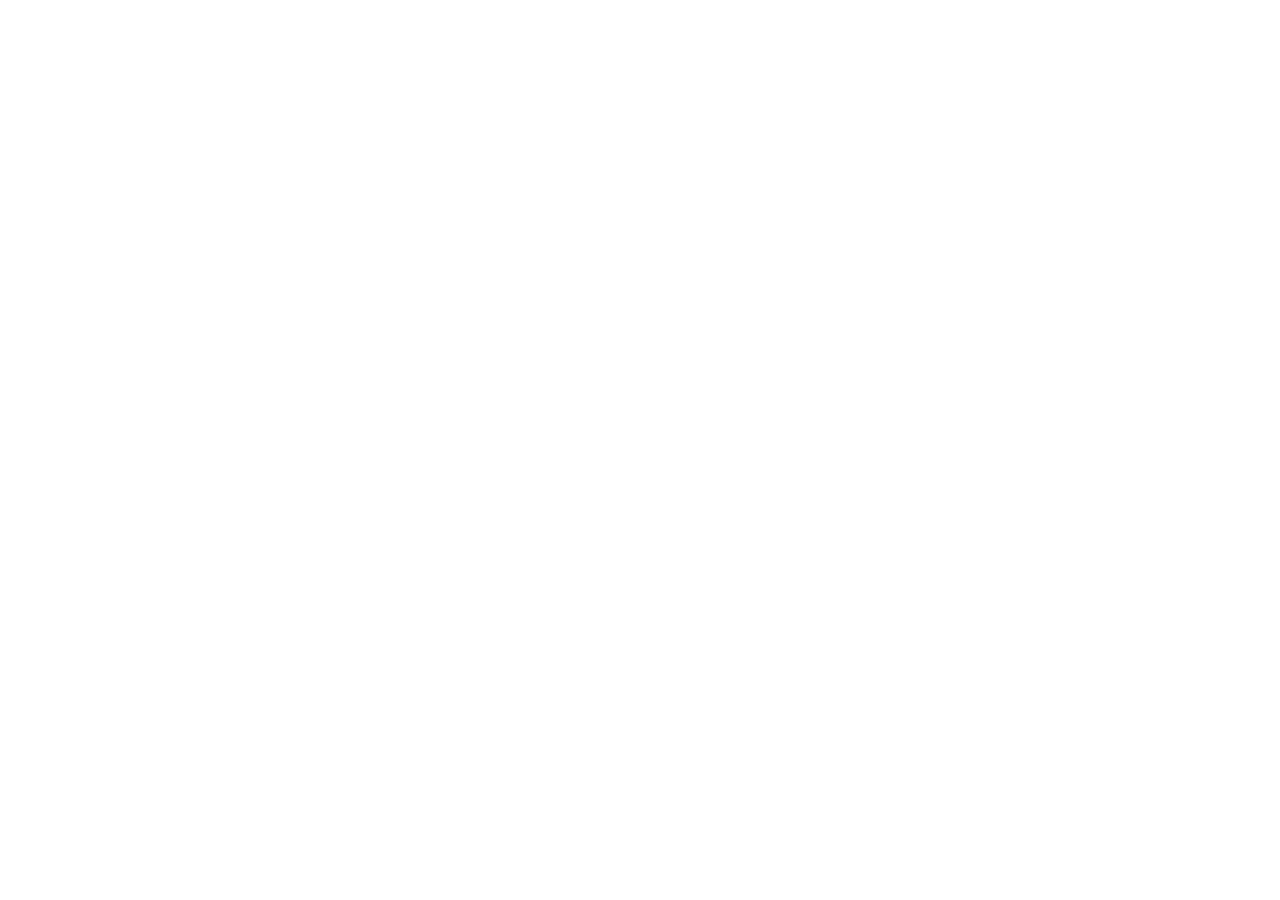
==== index.html @ cafd8a60 "add feature for player's choice to be added to an array" ====
<!DOCTYPE html>
<html lang="en">
<head>
	<meta charset="utf-8">
	<meta name="viewport" content="width=device-width, initial-scale=1.0, user-scalable=yes">
	<meta name="robots" content="follow, index">
	<meta name="description" content="Game Tic Tac Toe">
	<meta name="twitter:title" content="Tic Tac Toe">
	<meta name="twitter:description" content="This is the solution to The Project: Library on The Odin Project">
	<meta name="twitter:image" content="">
	<meta name="twitter:card" content="summary_large_image">
	<meta property="og:title" content="Game Tic Tac Toe">
	<meta property="og:description" content="This is the solution to The Project: Library on The Odin Project">
	<meta property="og:type" content="website">
	<meta property="og:url" content="">
	<meta property="og:image" content="">
	<meta property="og:image:width" content="1200">
	<meta property="og:image:height" content="600">
	<link rel="stylesheet" href="asset/css/style.css">
	<script defer src="asset/js/game.js"></script>
</head>
<body></body>
</html>
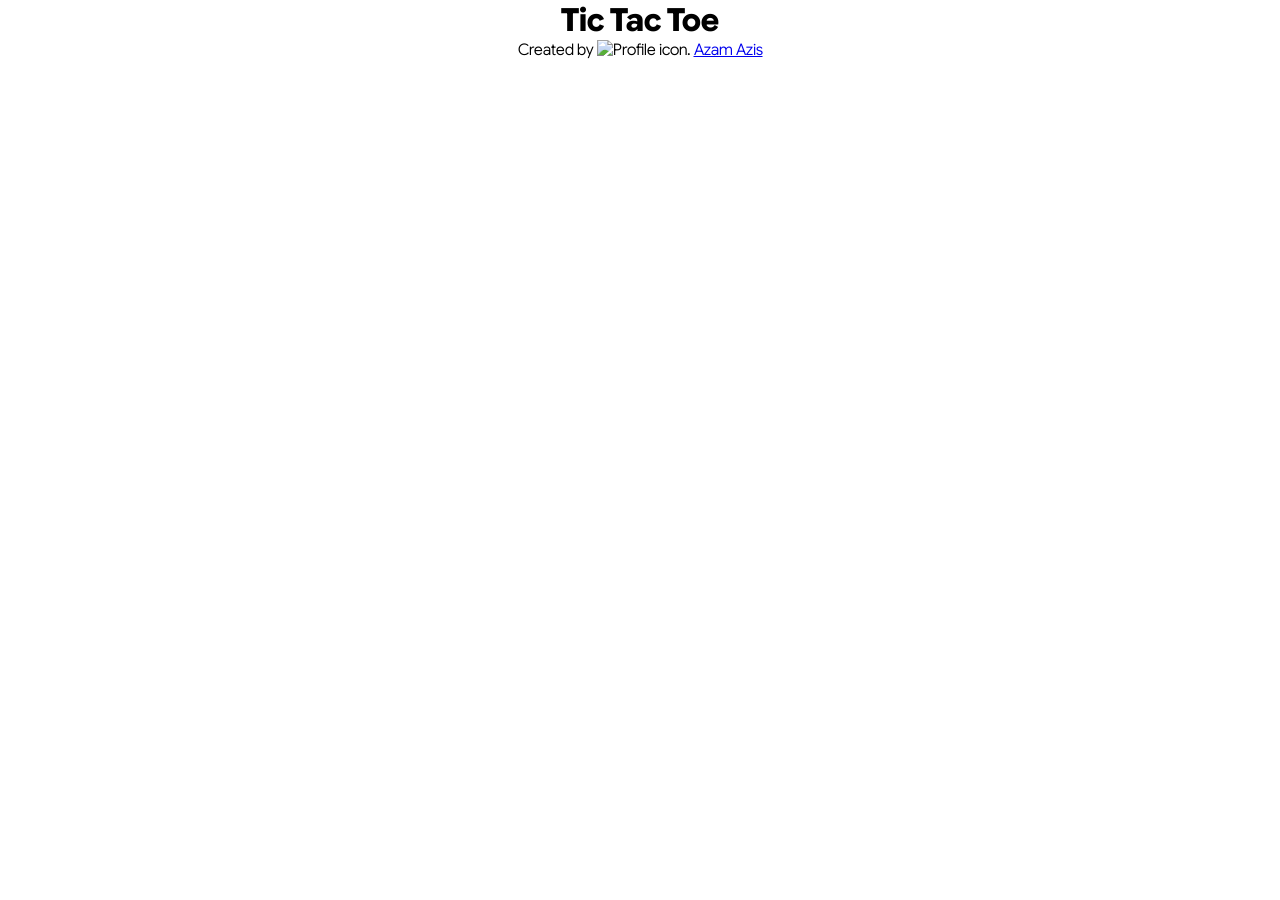
==== commit a4d22103: "add the tic tac toe game can be played on console and add some styles" ====
--- a/index.html
+++ b/index.html
@@ -17,7 +17,19 @@
 	<meta property="og:image:width" content="1200">
 	<meta property="og:image:height" content="600">
 	<link rel="stylesheet" href="asset/css/style.css">
-	<script defer src="asset/js/game.js"></script>
+	<script type="module" src="asset/js/main.js"></script>
 </head>
-<body></body>
+<body>
+	<header>
+		<h1 class="title">Tic Tac Toe</h1>
+	</header>
+	<main></main>
+	<footer>
+		<p>
+			Created by
+			<img class="icon" src="https://avatars.githubusercontent.com/u/143481447?v=4" alt="Profile icon.">
+			<a class="link" href="https://github.com/AzamAzis" target="_blank">Azam Azis</a>
+		</p>
+	</footer>
+</body>
 </html>
--- a/asset/css/style.css
+++ b/asset/css/style.css
@@ -0,0 +1 @@
+@import "./reset.css";
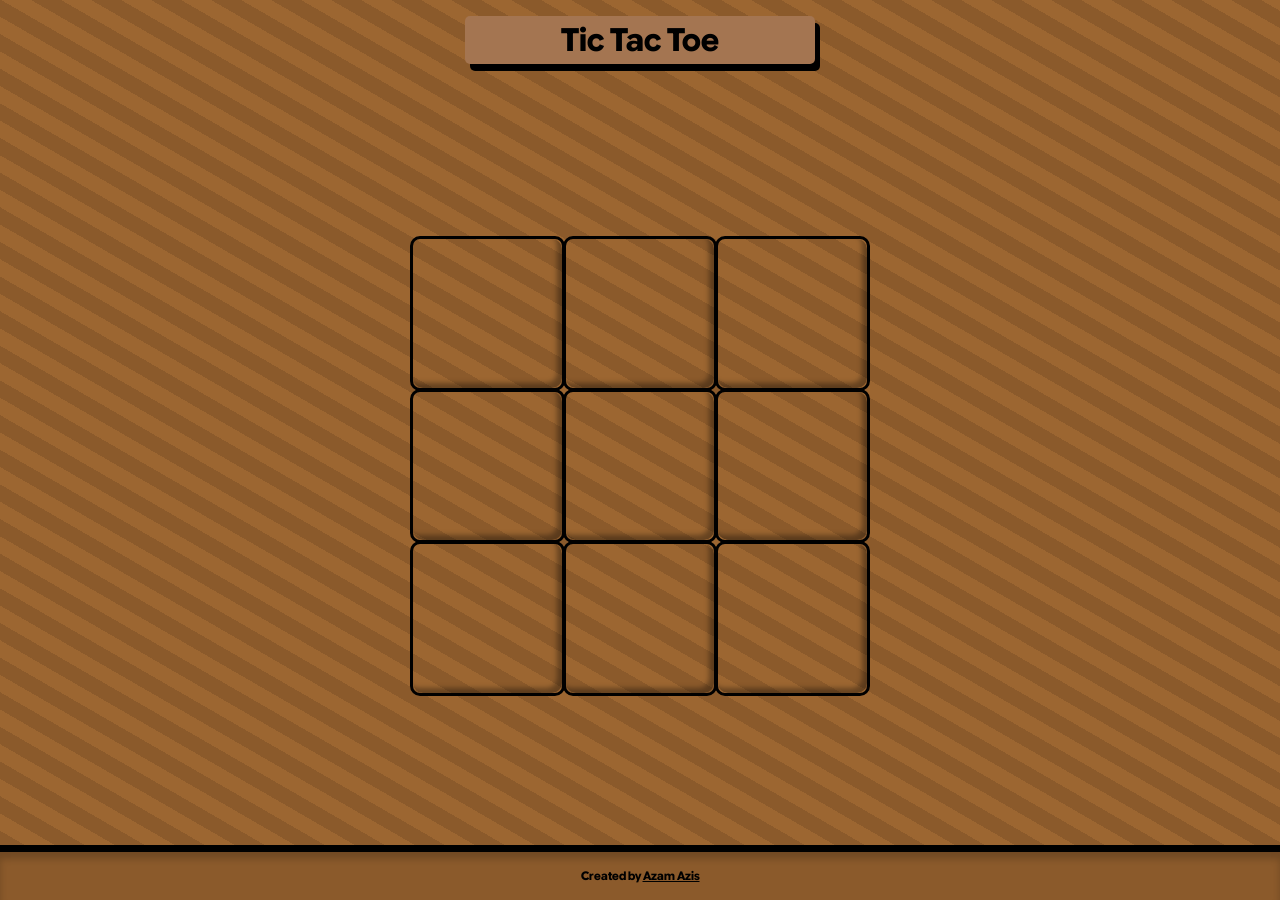
==== commit 550589c4: "Add UI" ====
--- a/index.html
+++ b/index.html
@@ -23,12 +23,38 @@
 	<header>
 		<h1 class="title">Tic Tac Toe</h1>
 	</header>
-	<main></main>
+	<main>
+		<table class="container">
+			<tr class="columns">
+				<td class="cell"></td>
+				<td class="cell"></td>
+				<td class="cell"></td>
+			</tr>
+
+			<tr class="columns">
+				<td class="cell"></td>
+				<td class="cell"></td>
+				<td class="cell"></td>
+			</tr>
+
+			<tr class="columns">
+				<td class="cell"></td>
+				<td class="cell"></td>
+				<td class="cell"></td>
+			</tr>
+		</table>
+	</main>
 	<footer>
-		<p>
+		<p class="para">
 			Created by
-			<img class="icon" src="https://avatars.githubusercontent.com/u/143481447?v=4" alt="Profile icon.">
-			<a class="link" href="https://github.com/AzamAzis" target="_blank">Azam Azis</a>
+			<a
+				class="link"
+				href="https://github.com/AzamAzis"
+				rel="noopener noreferrer"
+				target="_blank"
+			>
+				Azam Azis
+			</a>
 		</p>
 	</footer>
 </body>
--- a/asset/css/style.css
+++ b/asset/css/style.css
@@ -1 +1,89 @@
-@import "./reset.css";+@import "./reset.css";
+@import "./custom_property.css";
+
+body {
+	display: grid;
+	gap: var(--space-md);
+	grid-template-rows: auto 2fr calc(var(--space-xl) * 1.5);
+	background-image: var(--bg-body);
+	min-height: 100dvh;
+	font-family: "Google Sans Flex", sans-serif;
+	line-height: 1.5;
+}
+
+header,
+main,
+footer {
+	padding: var(--space-md);
+}
+
+main {
+	display: grid;
+	place-items: center;
+}
+
+.title {
+	background-color: var(--light-wood);
+	border-radius: var(--radius-sm);
+	box-shadow: var(--shadow);
+	margin-inline: auto;
+	max-width: 350px;
+	font-size: var(--fs-title-mobile);
+}
+
+.container {
+	width: var(--responsive-size-container);
+	height: var(--responsive-size-container);
+}
+
+.columns:nth-child(1) {
+	transform: translateY(var(--move-vertically));
+}
+
+.columns:nth-child(3) {
+	transform: translateY(calc(var(--move-vertically) * -1));
+}
+
+.cell {
+	border: var(--border-width) solid black;
+	border-radius: var(--radius-md);
+	box-shadow: var(--shadow-inset);
+	cursor: pointer;
+}
+
+.cell:nth-child(1) {
+	transform: translateX(var(--move-horizontally));
+}
+
+.cell:nth-child(3) {
+	transform: translateX(calc(var(--move-horizontally) * -1));
+}
+
+.cell:active {
+	/* background-color: rgba(139, 89, 43, 0.585); */
+	background-color: rgba(160, 81, 45, 0.512);
+	box-shadow: var(--shadow-press);
+}
+
+.para {
+	font-size: var(--fs-para-mobile);
+	font-weight: 700;
+}
+
+.link {
+	color: var(--color-black);
+	text-decoration: 1px solid underline var(--color-black);
+}
+
+.link:hover {
+	color: var(--color-white);
+	text-decoration-color: var(--color-white);
+}
+
+footer {
+	display: flex;
+	align-items: center;
+	justify-content: center;
+	background-color: var(--dark-wood);
+	box-shadow: var(--double-shadow);
+}
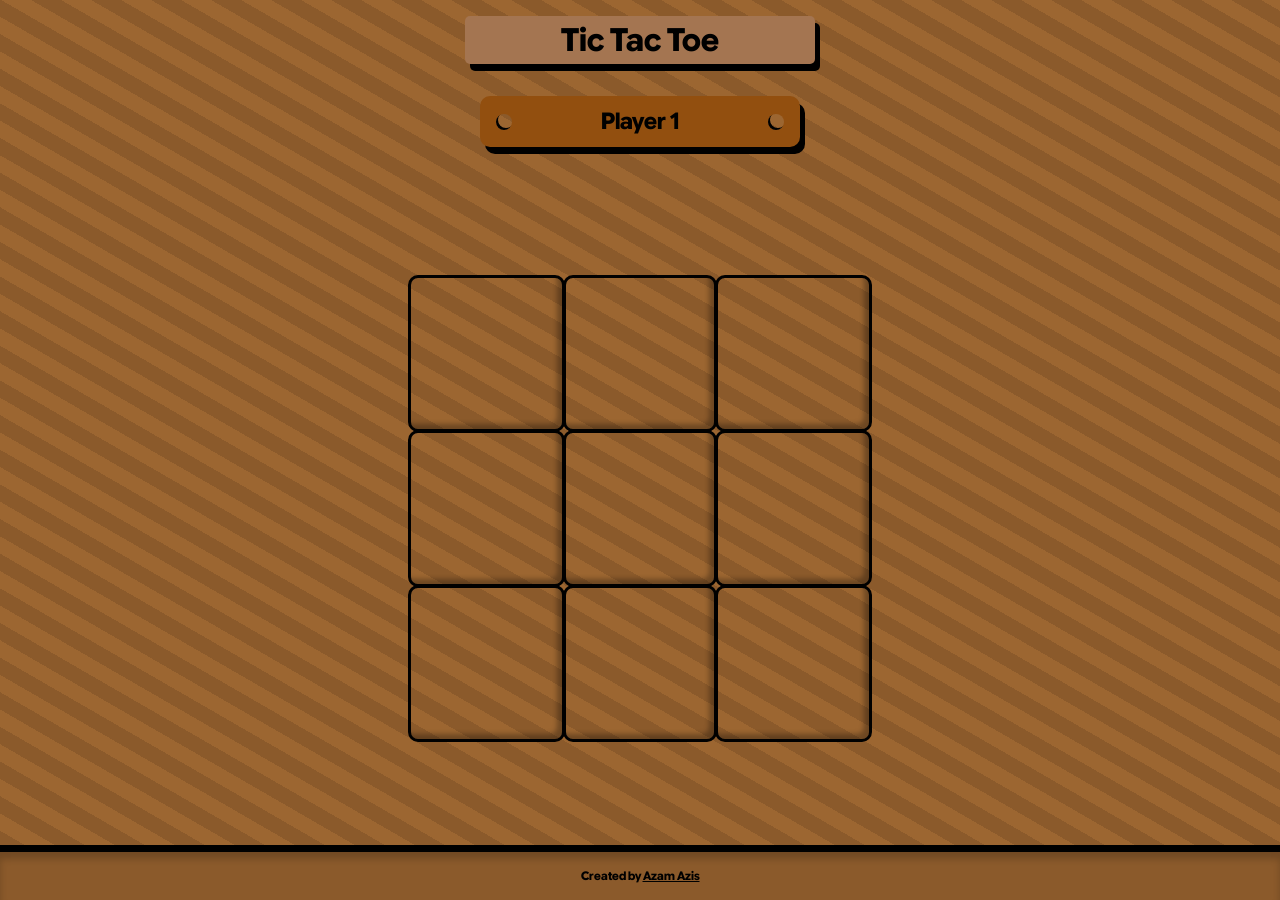
==== commit e5691eeb: "add Player title and adjust the cells' display" ====
--- a/index.html
+++ b/index.html
@@ -22,27 +22,26 @@
 <body>
 	<header>
 		<h1 class="title">Tic Tac Toe</h1>
+		<h2 class="player">Player 1</h2>
 	</header>
 	<main>
-		<table class="container">
-			<tr class="columns">
-				<td class="cell"></td>
-				<td class="cell"></td>
-				<td class="cell"></td>
-			</tr>
-
-			<tr class="columns">
-				<td class="cell"></td>
-				<td class="cell"></td>
-				<td class="cell"></td>
-			</tr>
-
-			<tr class="columns">
-				<td class="cell"></td>
-				<td class="cell"></td>
-				<td class="cell"></td>
-			</tr>
-		</table>
+		<div class="board">
+			<div class="rows">
+				<div class="cell"></div>
+				<div class="cell"></div>
+				<div class="cell"></div>
+			</div>
+			<div class="rows">
+				<div class="cell"></div>
+				<div class="cell"></div>
+				<div class="cell"></div>
+			</div>
+			<div class="rows">
+				<div class="cell"></div>
+				<div class="cell"></div>
+				<div class="cell"></div>
+			</div>
+		</div>
 	</main>
 	<footer>
 		<p class="para">
--- a/asset/css/style.css
+++ b/asset/css/style.css
@@ -26,43 +26,87 @@
 	background-color: var(--light-wood);
 	border-radius: var(--radius-sm);
 	box-shadow: var(--shadow);
+	margin-block-end: var(--space-xl);
 	margin-inline: auto;
 	max-width: 350px;
 	font-size: var(--fs-title-mobile);
 }
 
-.container {
+.player {
+	position: relative;
+	background-color: var(--player);
+	border-radius: var(--radius-md);
+	margin-inline: auto;
+	padding: var(--space-sm);
+	width: clamp(15rem, 40%, 20rem);
+	box-shadow: var(--shadow);
+	font-size: var(--fs-player);
+}
+
+.player::before,
+.player::after {
+	content: "";
+	position: absolute;
+	inset-block-start: 50%;
+	background-image: var(--bg-body);
+	border-radius: 50%;
+	height: var(--space-md);
+	width: var(--space-md);
+	transform: translateY(-50%);
+}
+
+.player::before {
+	inset-inline-start: 5%;
+	box-shadow: var(--hole-effect);
+}
+
+.player::after {
+	inset-inline-end: 5%;
+	box-shadow: var(--hole-reversed-effect);
+	transform: translateY(-50%) rotate(180deg);
+}
+
+.board {
+	display: grid;
+	grid-template: repeat(auto-fit, 33.33%) / repeat(auto-fit, 33.33%);
+	border-radius: var(--radius-md);
 	width: var(--responsive-size-container);
 	height: var(--responsive-size-container);
 }
 
-.columns:nth-child(1) {
-	transform: translateY(var(--move-vertically));
+.rows:is(
+	:nth-child(1),
+	:nth-child(2),
+	:nth-child(3)
+) {
+	margin-block-start: calc(var(--mv-y) * -1);
 }
 
-.columns:nth-child(3) {
-	transform: translateY(calc(var(--move-vertically) * -1));
+.rows:nth-child(1) {
+	margin-inline-start: calc(var(--mv-x) * -1);
+	transform: translateX(var(--mv-x));
+}
+
+.rows:nth-child(3) {
+	margin-inline-end: calc(var(--mv-x) * -1);
+	transform: translateX(calc(var(--mv-x) * -1));
+}
+
+.cell:nth-child(1) {
+	transform: translateY(var(--mv-y));
+}
+
+.cell:nth-child(3) {
+	transform: translateY(calc(var(--mv-y) * -1));
 }
 
 .cell {
 	border: var(--border-width) solid black;
 	border-radius: var(--radius-md);
+	height: 100%;
 	box-shadow: var(--shadow-inset);
 	cursor: pointer;
-}
-
-.cell:nth-child(1) {
-	transform: translateX(var(--move-horizontally));
-}
-
-.cell:nth-child(3) {
-	transform: translateX(calc(var(--move-horizontally) * -1));
-}
-
-.cell:active {
-	/* background-color: rgba(139, 89, 43, 0.585); */
-	background-color: rgba(160, 81, 45, 0.512);
-	box-shadow: var(--shadow-press);
+	-webkit-tap-highlight-color: transparent;
 }
 
 .para {
@@ -86,4 +130,13 @@
 	justify-content: center;
 	background-color: var(--dark-wood);
 	box-shadow: var(--double-shadow);
+}
+
+/* ||UTILITY */
+.bg-change-x {
+	background-color: var(--x);
+}
+
+.bg-change-y {
+	background-color: var(--o);
 }
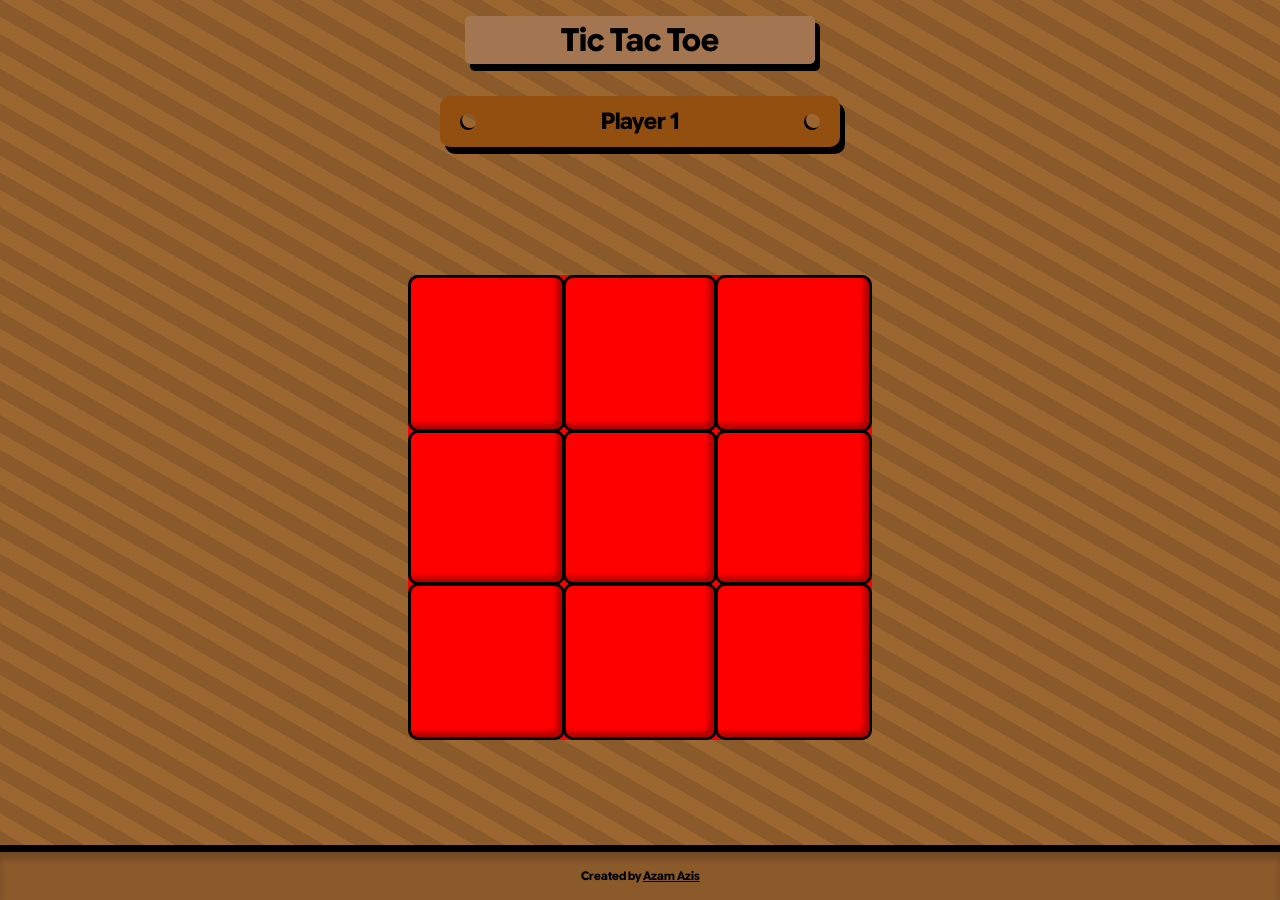
==== commit 5842df72: "rearrange DOM and add feature to play the game" ====
--- a/index.html
+++ b/index.html
@@ -22,25 +22,21 @@
 <body>
 	<header>
 		<h1 class="title">Tic Tac Toe</h1>
-		<h2 class="player">Player 1</h2>
+		<h2 class="player-tag">Player 1</h2>
 	</header>
 	<main>
 		<div class="board">
-			<div class="rows">
 				<div class="cell"></div>
 				<div class="cell"></div>
 				<div class="cell"></div>
-			</div>
-			<div class="rows">
+
 				<div class="cell"></div>
 				<div class="cell"></div>
 				<div class="cell"></div>
-			</div>
-			<div class="rows">
+
 				<div class="cell"></div>
 				<div class="cell"></div>
 				<div class="cell"></div>
-			</div>
 		</div>
 	</main>
 	<footer>
--- a/asset/css/style.css
+++ b/asset/css/style.css
@@ -4,9 +4,9 @@
 body {
 	display: grid;
 	gap: var(--space-md);
-	grid-template-rows: auto 2fr calc(var(--space-xl) * 1.5);
+	grid-template-rows: max-content 1fr calc(var(--space-xl) * 1.5);
 	background-image: var(--bg-body);
-	min-height: 100dvh;
+	min-block-size: 100dvh;
 	font-family: "Google Sans Flex", sans-serif;
 	line-height: 1.5;
 }
@@ -28,39 +28,39 @@
 	box-shadow: var(--shadow);
 	margin-block-end: var(--space-xl);
 	margin-inline: auto;
-	max-width: 350px;
+	max-inline-size: 350px;
 	font-size: var(--fs-title-mobile);
 }
 
-.player {
+.player-tag {
 	position: relative;
 	background-color: var(--player);
 	border-radius: var(--radius-md);
 	margin-inline: auto;
 	padding: var(--space-sm);
-	width: clamp(15rem, 40%, 20rem);
+	inline-size: clamp(20rem, 40%, 25rem);
 	box-shadow: var(--shadow);
 	font-size: var(--fs-player);
 }
 
-.player::before,
-.player::after {
+.player-tag::before,
+.player-tag::after {
 	content: "";
 	position: absolute;
 	inset-block-start: 50%;
 	background-image: var(--bg-body);
 	border-radius: 50%;
-	height: var(--space-md);
-	width: var(--space-md);
+	block-size: var(--space-md);
+	inline-size: var(--space-md);
 	transform: translateY(-50%);
 }
 
-.player::before {
+.player-tag::before {
 	inset-inline-start: 5%;
 	box-shadow: var(--hole-effect);
 }
 
-.player::after {
+.player-tag::after {
 	inset-inline-end: 5%;
 	box-shadow: var(--hole-reversed-effect);
 	transform: translateY(-50%) rotate(180deg);
@@ -68,13 +68,14 @@
 
 .board {
 	display: grid;
-	grid-template: repeat(auto-fit, 33.33%) / repeat(auto-fit, 33.33%);
+	grid-template: repeat(3, 33.33%) / repeat(3, 33.33%);
 	border-radius: var(--radius-md);
-	width: var(--responsive-size-container);
-	height: var(--responsive-size-container);
+	inline-size: var(--responsive-size-container);
+	block-size: var(--responsive-size-container);
+	background-color: red;
 }
 
-.rows:is(
+/* .rows:is(
 	:nth-child(1),
 	:nth-child(2),
 	:nth-child(3)
@@ -90,22 +91,44 @@
 .rows:nth-child(3) {
 	margin-inline-end: calc(var(--mv-x) * -1);
 	transform: translateX(calc(var(--mv-x) * -1));
-}
+} */
 
-.cell:nth-child(1) {
+.cell:is(
+	:nth-child(1),
+	:nth-child(2),
+	:nth-child(3)
+) {
+	margin-block-start: -2px;
 	transform: translateY(var(--mv-y));
 }
 
-.cell:nth-child(3) {
+.cell:nth-child(3n + 1) {
+	margin-inline-start: calc(var(--mv-x) * -1);
+	translate: var(--mv-x);
+}
+
+.cell:nth-child(3n + 3) {
+	margin-inline-end: calc(var(--mv-x) * -1);
+	translate: calc(var(--mv-x) * -1);
+}
+
+.cell:nth-child(n + 7) {
+	margin-block-end: -2px;
 	transform: translateY(calc(var(--mv-y) * -1));
 }
 
 .cell {
+	display: flex;
+	align-items: center;
+	justify-content: center;
 	border: var(--border-width) solid black;
 	border-radius: var(--radius-md);
-	height: 100%;
+	font-size: var(--fs-game-value);
+	font-weight: 700;
+	text-align: center;
 	box-shadow: var(--shadow-inset);
 	cursor: pointer;
+	user-select: none;
 	-webkit-tap-highlight-color: transparent;
 }
 
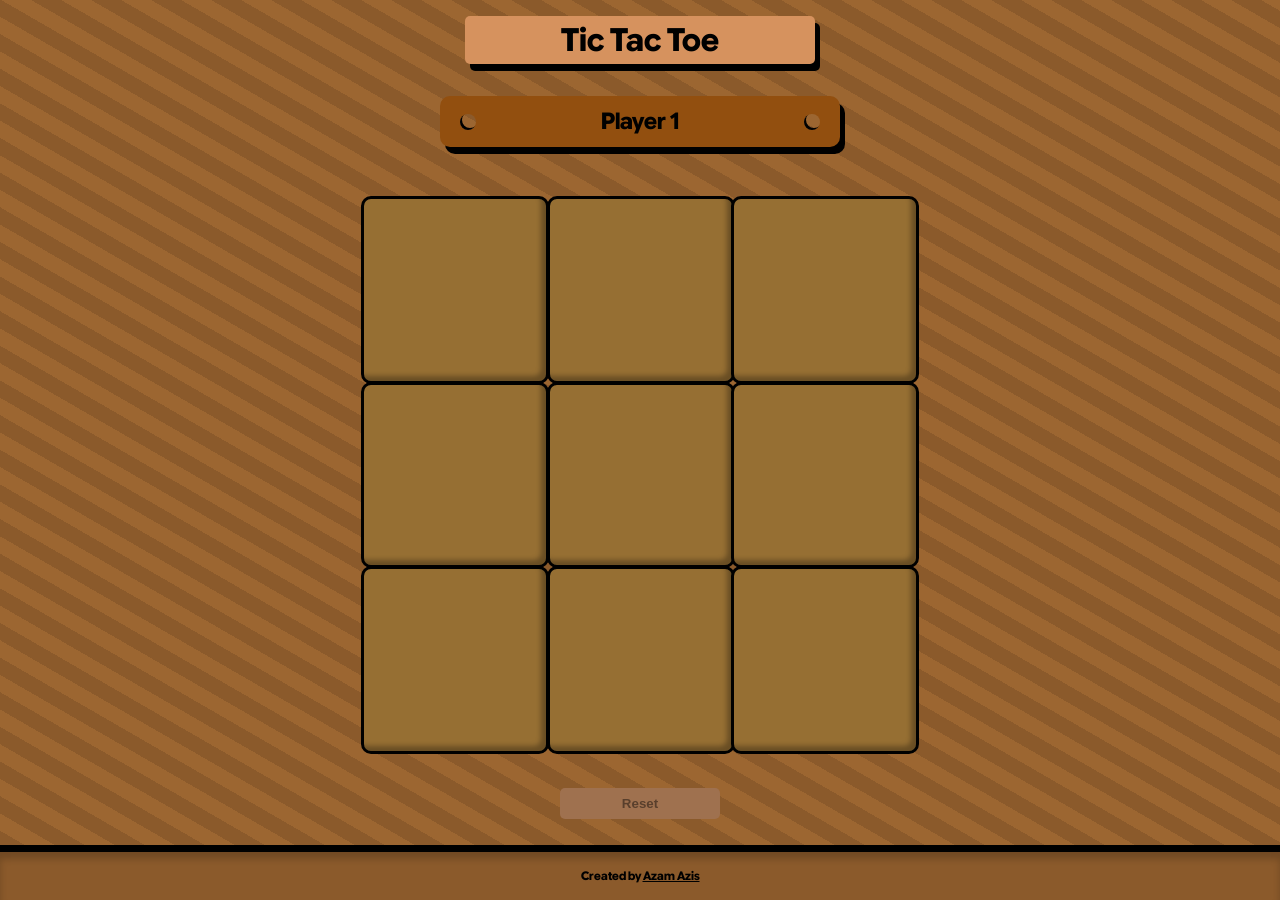
==== commit 505727cf: "add end game result, add reset button, change cell background" ====
--- a/index.html
+++ b/index.html
@@ -38,6 +38,7 @@
 				<div class="cell"></div>
 				<div class="cell"></div>
 		</div>
+		<button class="reset" type="button" disabled>Reset</button>
 	</main>
 	<footer>
 		<p class="para">
--- a/asset/css/style.css
+++ b/asset/css/style.css
@@ -38,7 +38,7 @@
 	border-radius: var(--radius-md);
 	margin-inline: auto;
 	padding: var(--space-sm);
-	inline-size: clamp(20rem, 40%, 25rem);
+	inline-size: clamp(17rem, 40%, 25rem);
 	box-shadow: var(--shadow);
 	font-size: var(--fs-player);
 }
@@ -68,30 +68,20 @@
 
 .board {
 	display: grid;
-	grid-template: repeat(3, 33.33%) / repeat(3, 33.33%);
+	grid-template: repeat(3, 1fr) / repeat(3, 1fr);
 	border-radius: var(--radius-md);
 	inline-size: var(--responsive-size-container);
+	margin-block-end: var(--space-xl);
 	block-size: var(--responsive-size-container);
-	background-color: red;
 }
 
-/* .rows:is(
-	:nth-child(1),
+.cell:is(
 	:nth-child(2),
-	:nth-child(3)
+	:nth-child(5),
+	:nth-child(8)
 ) {
-	margin-block-start: calc(var(--mv-y) * -1);
+	width: calc(100% + 2px);
 }
-
-.rows:nth-child(1) {
-	margin-inline-start: calc(var(--mv-x) * -1);
-	transform: translateX(var(--mv-x));
-}
-
-.rows:nth-child(3) {
-	margin-inline-end: calc(var(--mv-x) * -1);
-	transform: translateX(calc(var(--mv-x) * -1));
-} */
 
 .cell:is(
 	:nth-child(1),
@@ -121,6 +111,7 @@
 	display: flex;
 	align-items: center;
 	justify-content: center;
+	background-color: var(--bg-brown);
 	border: var(--border-width) solid black;
 	border-radius: var(--radius-md);
 	font-size: var(--fs-game-value);
@@ -130,6 +121,7 @@
 	cursor: pointer;
 	user-select: none;
 	-webkit-tap-highlight-color: transparent;
+	transition: all 0.2s ease-in;
 }
 
 .para {
@@ -147,6 +139,27 @@
 	text-decoration-color: var(--color-white);
 }
 
+.reset {
+	background-color: var(--light-wood);
+	box-shadow: var(--shadow-btn);
+	border-radius: var(--radius-sm);
+	padding-block: var(--space-sm);
+	width: 10rem;
+	font-weight: 700;
+	transition: box-shadow 0.1s ease-in, transform 0.1s ease-in;
+}
+
+.reset:active {
+	transform: translateY(5px);
+	box-shadow: none;
+}
+
+.reset:disabled {
+	background-color: var(--bg-disabled);
+	color: var(--color-disabled);
+	box-shadow: none;
+}
+
 footer {
 	display: flex;
 	align-items: center;
@@ -156,10 +169,12 @@
 }
 
 /* ||UTILITY */
-.bg-change-x {
+.board .bg-change-x {
 	background-color: var(--x);
+	box-shadow: var(--shadow-press);
 }
 
-.bg-change-y {
+.board .bg-change-o {
 	background-color: var(--o);
+	box-shadow: var(--shadow-press);
 }
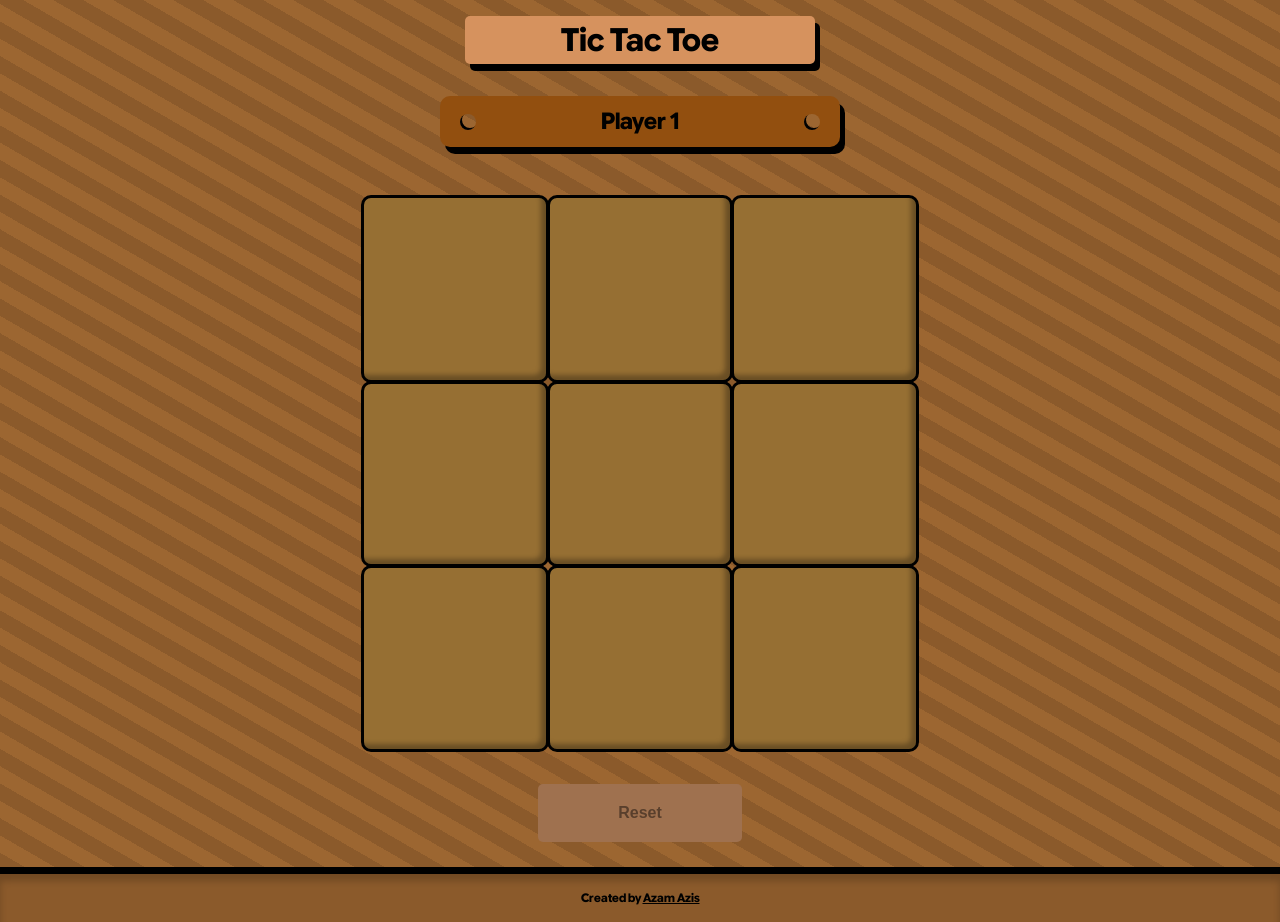
==== commit c9ada44f: "remove unnecessary codes and add README and remove unnecessary files" ====
--- a/index.html
+++ b/index.html
@@ -7,15 +7,20 @@
 	<meta name="description" content="Game Tic Tac Toe">
 	<meta name="twitter:title" content="Tic Tac Toe">
 	<meta name="twitter:description" content="This is the solution to The Project: Library on The Odin Project">
-	<meta name="twitter:image" content="">
+	<meta name="twitter:image" content="https://ik.imagekit.io/2p6x3rqkj/screenshot_L8tY0-XTO.png">
 	<meta name="twitter:card" content="summary_large_image">
 	<meta property="og:title" content="Game Tic Tac Toe">
 	<meta property="og:description" content="This is the solution to The Project: Library on The Odin Project">
 	<meta property="og:type" content="website">
-	<meta property="og:url" content="">
-	<meta property="og:image" content="">
+	<meta property="og:url" content="https://azamazis.github.io/Project-Tic_Tac_Toe/">
+	<meta property="og:image" content="https://ik.imagekit.io/2p6x3rqkj/screenshot_L8tY0-XTO.png">
 	<meta property="og:image:width" content="1200">
 	<meta property="og:image:height" content="600">
+	<link rel="icon" type="image/png" href="asset/icon/favicon-96x96.png" sizes="96x96">
+	<link rel="icon" type="image/svg+xml" href="asset/icon/favicon.svg">
+	<link rel="shortcut icon" href="asset/icon/favicon.ico">
+	<link rel="apple-touch-icon" sizes="180x180" href="asset/icon/apple-touch-icon.png">
+	<link rel="manifest" href="asset/icon/site.webmanifest">
 	<link rel="stylesheet" href="asset/css/style.css">
 	<script type="module" src="asset/js/main.js"></script>
 </head>
--- a/asset/css/style.css
+++ b/asset/css/style.css
@@ -29,7 +29,7 @@
 	margin-block-end: var(--space-xl);
 	margin-inline: auto;
 	max-inline-size: 350px;
-	font-size: var(--fs-title-mobile);
+	font-size: var(--fs-title);
 }
 
 .player-tag {
@@ -76,14 +76,6 @@
 }
 
 .cell:is(
-	:nth-child(2),
-	:nth-child(5),
-	:nth-child(8)
-) {
-	width: calc(100% + 2px);
-}
-
-.cell:is(
 	:nth-child(1),
 	:nth-child(2),
 	:nth-child(3)
@@ -125,7 +117,7 @@
 }
 
 .para {
-	font-size: var(--fs-para-mobile);
+	font-size: var(--fs-para);
 	font-weight: 700;
 }
 
@@ -143,8 +135,9 @@
 	background-color: var(--light-wood);
 	box-shadow: var(--shadow-btn);
 	border-radius: var(--radius-sm);
-	padding-block: var(--space-sm);
-	width: 10rem;
+	padding-block: var(--block);
+	padding-inline: var(--inline);
+	font-size: var(--fs-md);
 	font-weight: 700;
 	transition: box-shadow 0.1s ease-in, transform 0.1s ease-in;
 }
